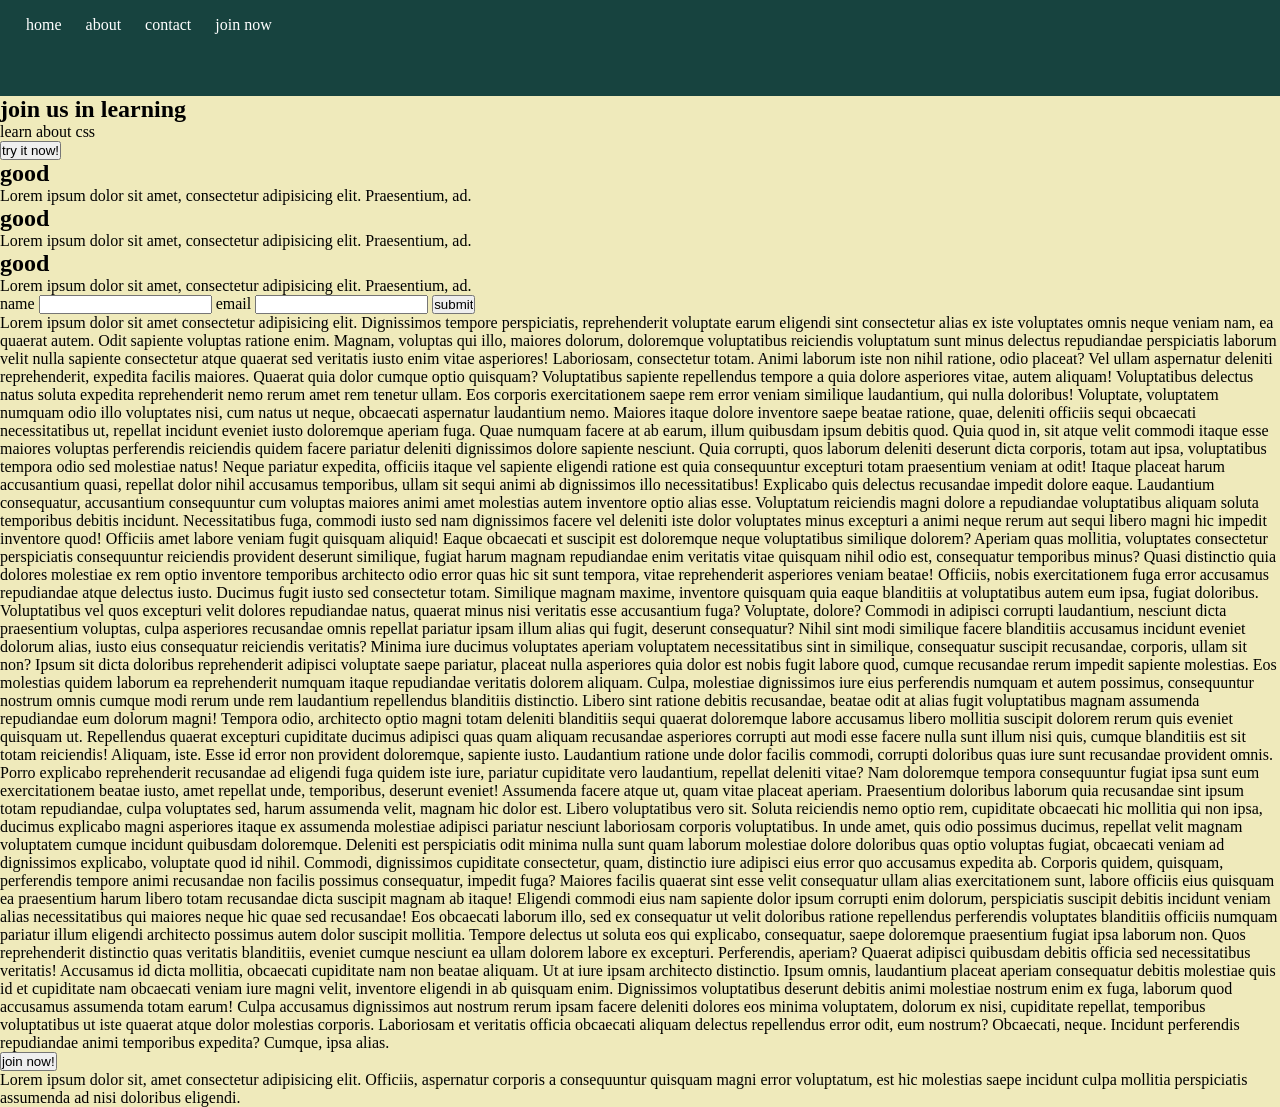
==== 04-css-basics-lecture/index.html @ df62c305 "add css demo starter" ====
<!doctype html>
<html lang="en">
  <head>
    <meta charset="UTF-8" />
    <meta name="viewport" content="width=device-width, initial-scale=1.0" />
    <title>Document</title>
    <link rel="stylesheet" href="style.css" />
  </head>
  <body>
    <header>
      <nav>
        <ul>
          <li><a href="http://google.com" class="nav-link">home</a></li>
          <li><a href="http://google.com" class="nav-link">about</a></li>
          <li><a href="http://google.com" class="nav-link">contact</a></li>
          <li><a href="#signup" class="nav-link">join now</a></li>
        </ul>
      </nav>
    </header>
    <main>
      <section class="hero">
        <h1>join us in learning</h1>
        <p>learn about css</p>
        <button>try it now!</button>
      </section>
      <section class="reviews">
        <article class="card">
          <h2>good</h2>
          <p>Lorem ipsum dolor sit amet, consectetur adipisicing elit. Praesentium, ad.</p>
        </article>
        <article class="card">
          <h2>good</h2>
          <p>Lorem ipsum dolor sit amet, consectetur adipisicing elit. Praesentium, ad.</p>
        </article>
        <article class="card">
          <h2>good</h2>
          <p>Lorem ipsum dolor sit amet, consectetur adipisicing elit. Praesentium, ad.</p>
        </article>
      </section>
      <section class="contact">
        <form action="">
          <label for="name">name</label>
          <input type="text" name="name" id="name" />
          <label for="email">email</label>
          <input type="email" name="email" id="email" />
          <input type="button" value="submit" />
        </form>
      </section>
      <section class="about">
        <p>
          Lorem ipsum dolor sit amet consectetur adipisicing elit. Dignissimos tempore perspiciatis,
          reprehenderit voluptate earum eligendi sint consectetur alias ex iste voluptates omnis
          neque veniam nam, ea quaerat autem. Odit sapiente voluptas ratione enim. Magnam, voluptas
          qui illo, maiores dolorum, doloremque voluptatibus reiciendis voluptatum sunt minus
          delectus repudiandae perspiciatis laborum velit nulla sapiente consectetur atque quaerat
          sed veritatis iusto enim vitae asperiores! Laboriosam, consectetur totam. Animi laborum
          iste non nihil ratione, odio placeat? Vel ullam aspernatur deleniti reprehenderit,
          expedita facilis maiores. Quaerat quia dolor cumque optio quisquam? Voluptatibus sapiente
          repellendus tempore a quia dolore asperiores vitae, autem aliquam! Voluptatibus delectus
          natus soluta expedita reprehenderit nemo rerum amet rem tenetur ullam. Eos corporis
          exercitationem saepe rem error veniam similique laudantium, qui nulla doloribus!
          Voluptate, voluptatem numquam odio illo voluptates nisi, cum natus ut neque, obcaecati
          aspernatur laudantium nemo. Maiores itaque dolore inventore saepe beatae ratione, quae,
          deleniti officiis sequi obcaecati necessitatibus ut, repellat incidunt eveniet iusto
          doloremque aperiam fuga. Quae numquam facere at ab earum, illum quibusdam ipsum debitis
          quod. Quia quod in, sit atque velit commodi itaque esse maiores voluptas perferendis
          reiciendis quidem facere pariatur deleniti dignissimos dolore sapiente nesciunt. Quia
          corrupti, quos laborum deleniti deserunt dicta corporis, totam aut ipsa, voluptatibus
          tempora odio sed molestiae natus! Neque pariatur expedita, officiis itaque vel sapiente
          eligendi ratione est quia consequuntur excepturi totam praesentium veniam at odit! Itaque
          placeat harum accusantium quasi, repellat dolor nihil accusamus temporibus, ullam sit
          sequi animi ab dignissimos illo necessitatibus! Explicabo quis delectus recusandae impedit
          dolore eaque. Laudantium consequatur, accusantium consequuntur cum voluptas maiores animi
          amet molestias autem inventore optio alias esse. Voluptatum reiciendis magni dolore a
          repudiandae voluptatibus aliquam soluta temporibus debitis incidunt. Necessitatibus fuga,
          commodi iusto sed nam dignissimos facere vel deleniti iste dolor voluptates minus
          excepturi a animi neque rerum aut sequi libero magni hic impedit inventore quod! Officiis
          amet labore veniam fugit quisquam aliquid! Eaque obcaecati et suscipit est doloremque
          neque voluptatibus similique dolorem? Aperiam quas mollitia, voluptates consectetur
          perspiciatis consequuntur reiciendis provident deserunt similique, fugiat harum magnam
          repudiandae enim veritatis vitae quisquam nihil odio est, consequatur temporibus minus?
          Quasi distinctio quia dolores molestiae ex rem optio inventore temporibus architecto odio
          error quas hic sit sunt tempora, vitae reprehenderit asperiores veniam beatae! Officiis,
          nobis exercitationem fuga error accusamus repudiandae atque delectus iusto. Ducimus fugit
          iusto sed consectetur totam. Similique magnam maxime, inventore quisquam quia eaque
          blanditiis at voluptatibus autem eum ipsa, fugiat doloribus. Voluptatibus vel quos
          excepturi velit dolores repudiandae natus, quaerat minus nisi veritatis esse accusantium
          fuga? Voluptate, dolore? Commodi in adipisci corrupti laudantium, nesciunt dicta
          praesentium voluptas, culpa asperiores recusandae omnis repellat pariatur ipsam illum
          alias qui fugit, deserunt consequatur? Nihil sint modi similique facere blanditiis
          accusamus incidunt eveniet dolorum alias, iusto eius consequatur reiciendis veritatis?
          Minima iure ducimus voluptates aperiam voluptatem necessitatibus sint in similique,
          consequatur suscipit recusandae, corporis, ullam sit non? Ipsum sit dicta doloribus
          reprehenderit adipisci voluptate saepe pariatur, placeat nulla asperiores quia dolor est
          nobis fugit labore quod, cumque recusandae rerum impedit sapiente molestias. Eos molestias
          quidem laborum ea reprehenderit numquam itaque repudiandae veritatis dolorem aliquam.
          Culpa, molestiae dignissimos iure eius perferendis numquam et autem possimus, consequuntur
          nostrum omnis cumque modi rerum unde rem laudantium repellendus blanditiis distinctio.
          Libero sint ratione debitis recusandae, beatae odit at alias fugit voluptatibus magnam
          assumenda repudiandae eum dolorum magni! Tempora odio, architecto optio magni totam
          deleniti blanditiis sequi quaerat doloremque labore accusamus libero mollitia suscipit
          dolorem rerum quis eveniet quisquam ut. Repellendus quaerat excepturi cupiditate ducimus
          adipisci quas quam aliquam recusandae asperiores corrupti aut modi esse facere nulla sunt
          illum nisi quis, cumque blanditiis est sit totam reiciendis! Aliquam, iste. Esse id error
          non provident doloremque, sapiente iusto. Laudantium ratione unde dolor facilis commodi,
          corrupti doloribus quas iure sunt recusandae provident omnis. Porro explicabo
          reprehenderit recusandae ad eligendi fuga quidem iste iure, pariatur cupiditate vero
          laudantium, repellat deleniti vitae? Nam doloremque tempora consequuntur fugiat ipsa sunt
          eum exercitationem beatae iusto, amet repellat unde, temporibus, deserunt eveniet!
          Assumenda facere atque ut, quam vitae placeat aperiam. Praesentium doloribus laborum quia
          recusandae sint ipsum totam repudiandae, culpa voluptates sed, harum assumenda velit,
          magnam hic dolor est. Libero voluptatibus vero sit. Soluta reiciendis nemo optio rem,
          cupiditate obcaecati hic mollitia qui non ipsa, ducimus explicabo magni asperiores itaque
          ex assumenda molestiae adipisci pariatur nesciunt laboriosam corporis voluptatibus. In
          unde amet, quis odio possimus ducimus, repellat velit magnam voluptatem cumque incidunt
          quibusdam doloremque. Deleniti est perspiciatis odit minima nulla sunt quam laborum
          molestiae dolore doloribus quas optio voluptas fugiat, obcaecati veniam ad dignissimos
          explicabo, voluptate quod id nihil. Commodi, dignissimos cupiditate consectetur, quam,
          distinctio iure adipisci eius error quo accusamus expedita ab. Corporis quidem, quisquam,
          perferendis tempore animi recusandae non facilis possimus consequatur, impedit fuga?
          Maiores facilis quaerat sint esse velit consequatur ullam alias exercitationem sunt,
          labore officiis eius quisquam ea praesentium harum libero totam recusandae dicta suscipit
          magnam ab itaque! Eligendi commodi eius nam sapiente dolor ipsum corrupti enim dolorum,
          perspiciatis suscipit debitis incidunt veniam alias necessitatibus qui maiores neque hic
          quae sed recusandae! Eos obcaecati laborum illo, sed ex consequatur ut velit doloribus
          ratione repellendus perferendis voluptates blanditiis officiis numquam pariatur illum
          eligendi architecto possimus autem dolor suscipit mollitia. Tempore delectus ut soluta eos
          qui explicabo, consequatur, saepe doloremque praesentium fugiat ipsa laborum non. Quos
          reprehenderit distinctio quas veritatis blanditiis, eveniet cumque nesciunt ea ullam
          dolorem labore ex excepturi. Perferendis, aperiam? Quaerat adipisci quibusdam debitis
          officia sed necessitatibus veritatis! Accusamus id dicta mollitia, obcaecati cupiditate
          nam non beatae aliquam. Ut at iure ipsam architecto distinctio. Ipsum omnis, laudantium
          placeat aperiam consequatur debitis molestiae quis id et cupiditate nam obcaecati veniam
          iure magni velit, inventore eligendi in ab quisquam enim. Dignissimos voluptatibus
          deserunt debitis animi molestiae nostrum enim ex fuga, laborum quod accusamus assumenda
          totam earum! Culpa accusamus dignissimos aut nostrum rerum ipsam facere deleniti dolores
          eos minima voluptatem, dolorum ex nisi, cupiditate repellat, temporibus voluptatibus ut
          iste quaerat atque dolor molestias corporis. Laboriosam et veritatis officia obcaecati
          aliquam delectus repellendus error odit, eum nostrum? Obcaecati, neque. Incidunt
          perferendis repudiandae animi temporibus expedita? Cumque, ipsa alias.
        </p>
        <button id="signup">join now!</button>
      </section>
    </main>
    <footer>
      <p>
        Lorem ipsum dolor sit, amet consectetur adipisicing elit. Officiis, aspernatur corporis a
        consequuntur quisquam magni error voluptatum, est hic molestias saepe incidunt culpa
        mollitia perspiciatis assumenda ad nisi doloribus eligendi.
      </p>
    </footer>
  </body>
</html>
---- 04-css-basics-lecture/style.css ----
* {
  padding: 0;
  margin: 0;
}
body {
  background-color: #efeabb;
}
header {
  background-color: #17433f;
  height: 4rem;
  padding: 1rem;
}
/* header nav ul {
  display: flex;
  list-style: none;
  gap: 1.5rem;
  align-items: center;
} */
header nav li {
  display: inline;
  /* border: solid 1px red; */
  padding: 5px;
  margin: 5px;
}
/* header nav li a {
  color: white;
  text-decoration: none;
} */
.nav-link {
  color: white;
  text-decoration: none;
}
/* header nav li a:hover { */
.nav-link:hover {
  color: #efeabb;
  text-decoration: none;
}
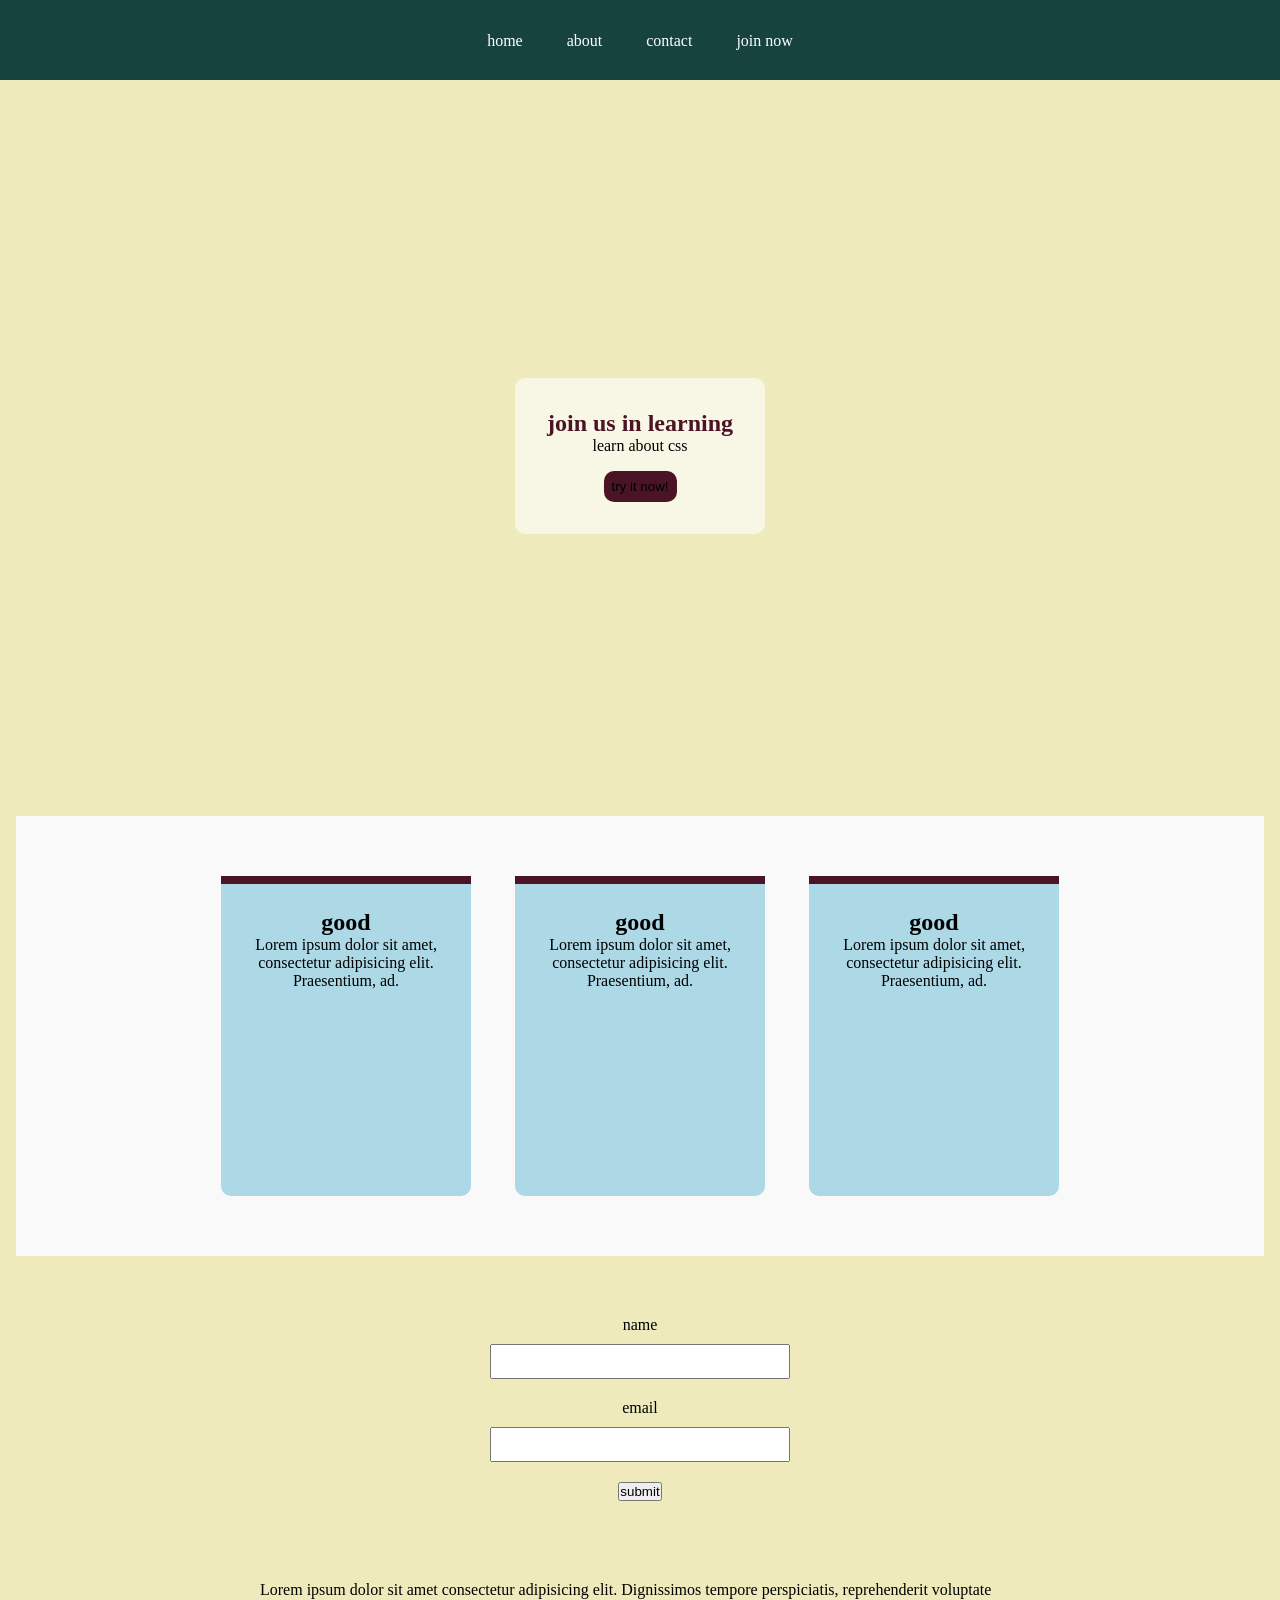
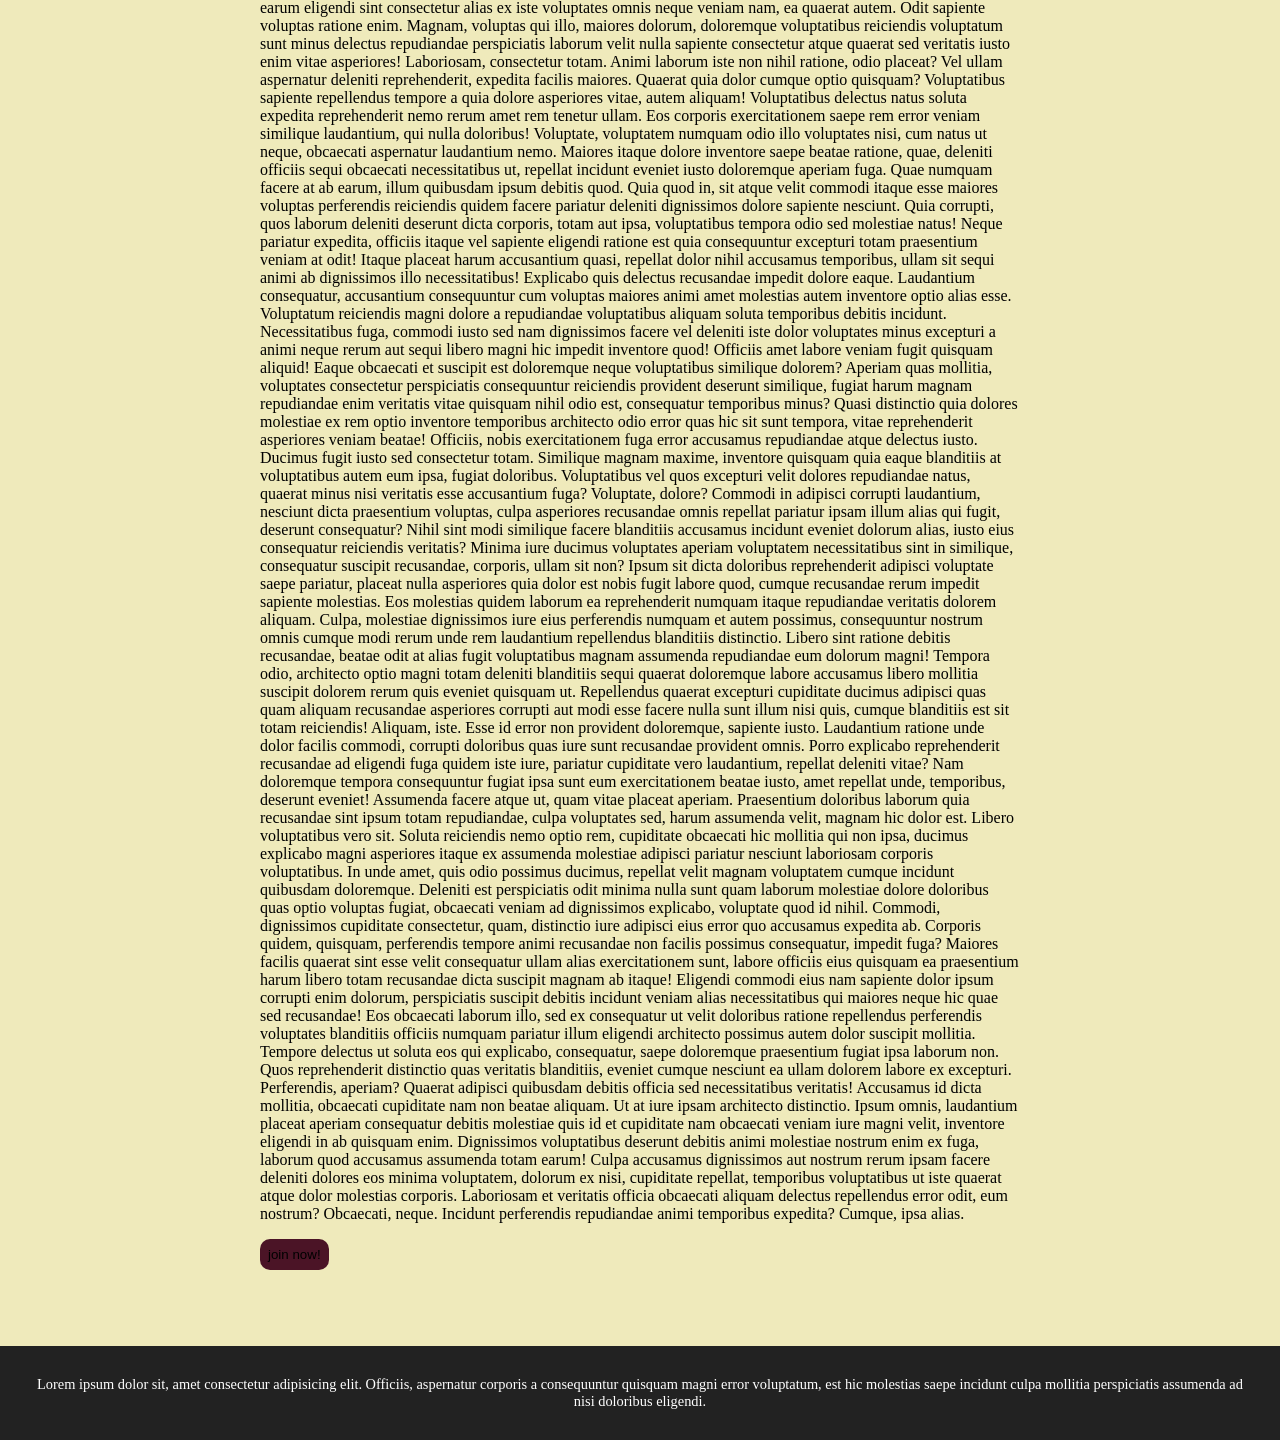
==== commit f6e2de06: "finish css demo" ====
--- a/04-css-basics-lecture/index.html
+++ b/04-css-basics-lecture/index.html
@@ -19,9 +19,11 @@
     </header>
     <main>
       <section class="hero">
-        <h1>join us in learning</h1>
-        <p>learn about css</p>
-        <button>try it now!</button>
+        <div>
+          <h1>join us in learning</h1>
+          <p>learn about css</p>
+          <button>try it now!</button>
+        </div>
       </section>
       <section class="reviews">
         <article class="card">
--- a/04-css-basics-lecture/style.css
+++ b/04-css-basics-lecture/style.css
@@ -1,14 +1,26 @@
 * {
   padding: 0;
   margin: 0;
+  box-sizing: border-box;
+}
+html {
+  font-size: 16px;
 }
 body {
   background-color: #efeabb;
 }
 header {
   background-color: #17433f;
-  height: 4rem;
+  height: 5rem;
   padding: 1rem;
+  position: sticky;
+  top: 0;
+  width: 100%;
+  text-align: center;
+  z-index: 1; /* to keep the header on top of other views */
+}
+header nav ul {
+  padding-top: 1rem;
 }
 /* header nav ul {
   display: flex;
@@ -19,8 +31,8 @@
 header nav li {
   display: inline;
   /* border: solid 1px red; */
-  padding: 5px;
-  margin: 5px;
+  /* padding: 20rem; */
+  margin: 1.25rem;
 }
 /* header nav li a {
   color: white;
@@ -35,3 +47,115 @@
   color: #efeabb;
   text-decoration: none;
 }
+main {
+  padding: 1rem;
+}
+.hero {
+  background-image: url('https://plus.unsplash.com/premium_photo-1720287601920-ee8c503af775?w=700&auto=format&fit=crop&q=60&ixlib=rb-4.1.0&ixid=M3wxMjA3fDB8MHxzZWFyY2h8NXx8Y29kaW5nfGVufDB8fDB8fHww');
+  background-repeat: no-repeat;
+  text-align: center;
+  /* display: block; */
+  /* width: 100%; */
+  background-size: cover;
+  background-position: center;
+  padding: 2rem;
+  height: 45rem;
+  position: relative;
+  border-radius: 10px;
+}
+.hero div {
+  background-color: rgba(255, 255, 255, 0.6);
+  position: absolute;
+  left: 50%;
+  top: 50%;
+  transform: translate(-50%, -50%);
+  padding: 2rem;
+  border-radius: 10px;
+}
+.hero h1 {
+  color: #4b1426;
+  animation: fadeInUp 1s ease-out forwards;
+}
+.hero button,
+#signup {
+  background-color: #4b1426;
+  margin-top: 1rem;
+  animation: pulseGlow 3s ease-in-out infinite;
+  padding: 0.5rem;
+  border: none;
+  border-radius: 10px;
+}
+
+.reviews {
+  padding: 40px 20px;
+  text-align: center;
+  background-color: #f9f9f9;
+}
+
+.card {
+  display: inline-block;
+  width: 250px;
+  margin: 20px;
+  padding: 25px;
+  height: 20rem;
+  border-top: 0.5rem solid #4b1426;
+  background-color: lightblue;
+  border-radius: 0 0 10px 10px;
+}
+
+.contact,
+.about {
+  display: block;
+  width: 80%;
+  max-width: 800px;
+
+  margin: 40px auto;
+  padding: 20px;
+}
+
+.contact {
+  text-align: center;
+}
+
+.contact input[type='text'],
+.contact input[type='email'] {
+  display: block;
+  width: 100%;
+  max-width: 300px;
+  margin: 10px auto 20px auto;
+  padding: 8px;
+}
+
+footer {
+  display: block;
+  background-color: #222222;
+  color: #ffffff;
+  padding: 30px;
+  text-align: center;
+  font-size: 0.9rem;
+}
+
+@keyframes fadeInUp {
+  from {
+    opacity: 0;
+    transform: translateY(20px);
+  }
+  to {
+    opacity: 1;
+    transform: translateY(0);
+  }
+}
+@keyframes pulseGlow {
+  0% {
+    color: white;
+    transform: scale(1);
+  }
+  50% {
+    color: #efeabb;
+    transform: scale(1.5);
+  }
+  100% {
+    color: white;
+    transform: scale(1);
+  }
+}
